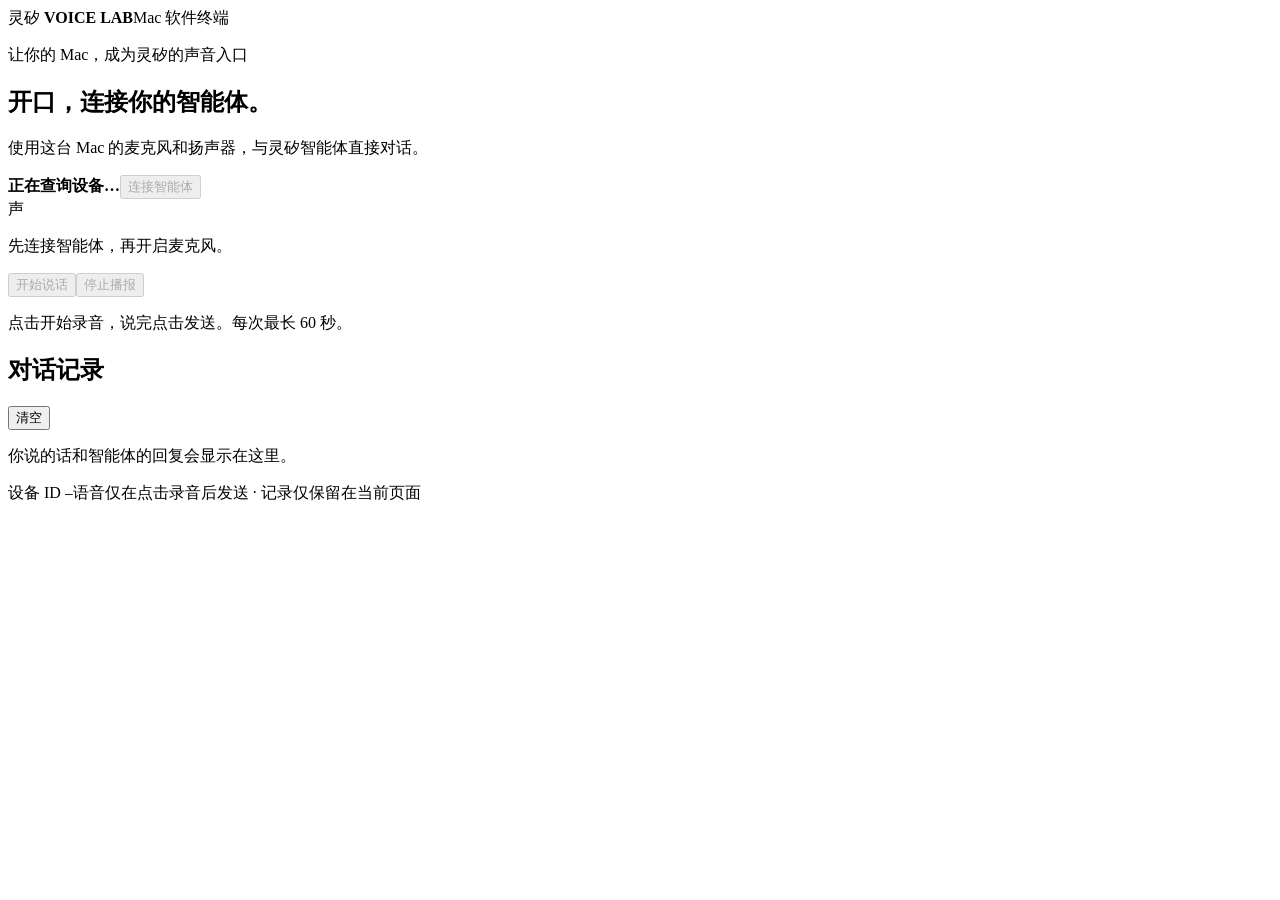
==== internal/voice/ui/index.html @ c7b2547f "feat: add Mac voice client and Streamable HTTP MCP support" ====
<!doctype html>
<html lang="zh-CN">
<head><meta charset="utf-8"><meta name="viewport" content="width=device-width,initial-scale=1"><title>灵矽 · Mac 语音终端</title><link rel="stylesheet" href="/style.css"><script type="module" src="/app.js"></script></head>
<body>
<main>
  <header><span class="brand">灵矽 <b>VOICE LAB</b></span><span class="tag">Mac 软件终端</span></header>
  <section class="intro"><p class="eyebrow">让你的 Mac，成为灵矽的声音入口</p><h1>开口，连接你的智能体。</h1><p class="description">使用这台 Mac 的麦克风和扬声器，与灵矽智能体直接对话。</p></section>
  <section class="console">
    <div class="connection"><span id="indicator" class="dot"></span><strong id="status" role="status">正在查询设备…</strong><button id="connect" class="secondary" disabled>连接智能体</button></div>
    <div id="activation" class="activation" hidden><p>在灵矽控制台添加设备，并选择要对话的智能体</p><strong id="code"></strong><p>绑定完成后，这里会自动更新。</p><a href="https://xrobo.qiniu.com/" target="_blank" rel="noopener noreferrer">打开灵矽控制台 ↗</a></div>
    <div class="voice-area"><div id="orb" class="orb" aria-hidden="true"><span>声</span></div><p id="hint">先连接智能体，再开启麦克风。</p><div class="actions"><button id="record" disabled>开始说话</button><button id="interrupt" class="secondary" disabled>停止播报</button></div><p class="small">点击开始录音，说完点击发送。每次最长 60 秒。</p></div>
    <p id="error" class="error" role="alert" hidden></p>
  </section>
  <section class="conversation"><div class="section-heading"><h2>对话记录</h2><button id="clear" class="text-button">清空</button></div><div id="messages" role="log" aria-live="polite"><p class="empty">你说的话和智能体的回复会显示在这里。</p></div></section>
  <footer><span>设备 ID <code id="device">—</code></span><span>语音仅在点击录音后发送 · 记录仅保留在当前页面</span></footer>
</main>
</body></html>
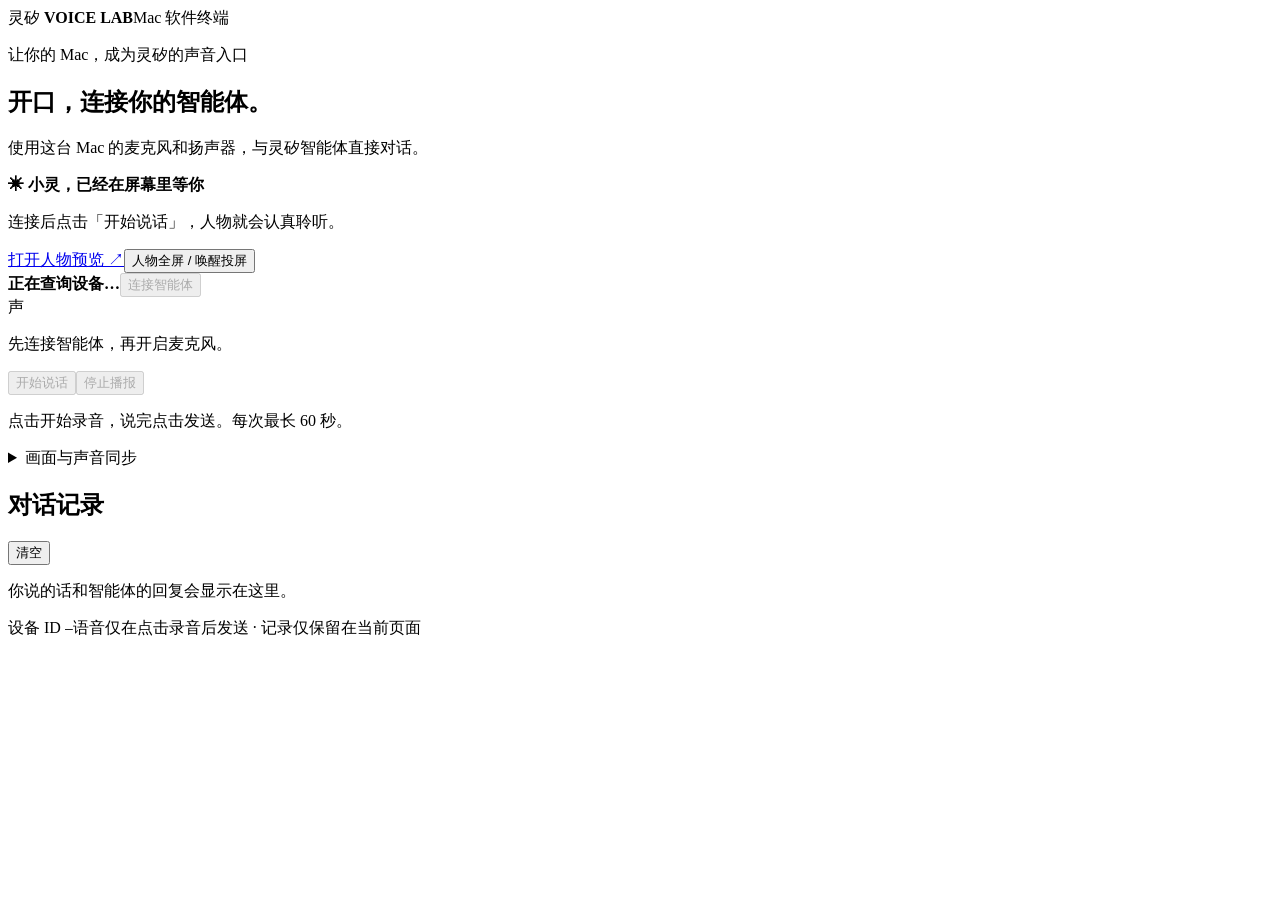
==== commit c3c2f330: "feat: add voice-driven fox companion and unified device simulator" ====
--- a/internal/voice/ui/index.html
+++ b/internal/voice/ui/index.html
@@ -5,11 +5,13 @@
 <main>
   <header><span class="brand">灵矽 <b>VOICE LAB</b></span><span class="tag">Mac 软件终端</span></header>
   <section class="intro"><p class="eyebrow">让你的 Mac，成为灵矽的声音入口</p><h1>开口，连接你的智能体。</h1><p class="description">使用这台 Mac 的麦克风和扬声器，与灵矽智能体直接对话。</p></section>
+  <section class="companion-card"><div><strong>✳ 小灵，已经在屏幕里等你</strong><p id="stage-status">连接后点击「开始说话」，人物就会认真聆听。</p></div><div class="companion-actions"><a href="/stage/" target="_blank" rel="noopener noreferrer">打开人物预览 ↗</a><button id="focus-avatar" class="secondary">人物全屏 / 唤醒投屏</button></div></section>
   <section class="console">
     <div class="connection"><span id="indicator" class="dot"></span><strong id="status" role="status">正在查询设备…</strong><button id="connect" class="secondary" disabled>连接智能体</button></div>
     <div id="activation" class="activation" hidden><p>在灵矽控制台添加设备，并选择要对话的智能体</p><strong id="code"></strong><p>绑定完成后，这里会自动更新。</p><a href="https://xrobo.qiniu.com/" target="_blank" rel="noopener noreferrer">打开灵矽控制台 ↗</a></div>
     <div class="voice-area"><div id="orb" class="orb" aria-hidden="true"><span>声</span></div><p id="hint">先连接智能体，再开启麦克风。</p><div class="actions"><button id="record" disabled>开始说话</button><button id="interrupt" class="secondary" disabled>停止播报</button></div><p class="small">点击开始录音，说完点击发送。每次最长 60 秒。</p></div>
     <p id="error" class="error" role="alert" hidden></p>
+    <details class="sync-settings"><summary>画面与声音同步</summary><label>人物动作提前量 <input id="visual-lead" type="range" min="0" max="400" step="20" value="120"><output id="lead-value">120 ms</output></label><p>嘴型落后声音时调大，嘴型过早时调小。声音由这台 Mac 播放。</p></details>
   </section>
   <section class="conversation"><div class="section-heading"><h2>对话记录</h2><button id="clear" class="text-button">清空</button></div><div id="messages" role="log" aria-live="polite"><p class="empty">你说的话和智能体的回复会显示在这里。</p></div></section>
   <footer><span>设备 ID <code id="device">—</code></span><span>语音仅在点击录音后发送 · 记录仅保留在当前页面</span></footer>
